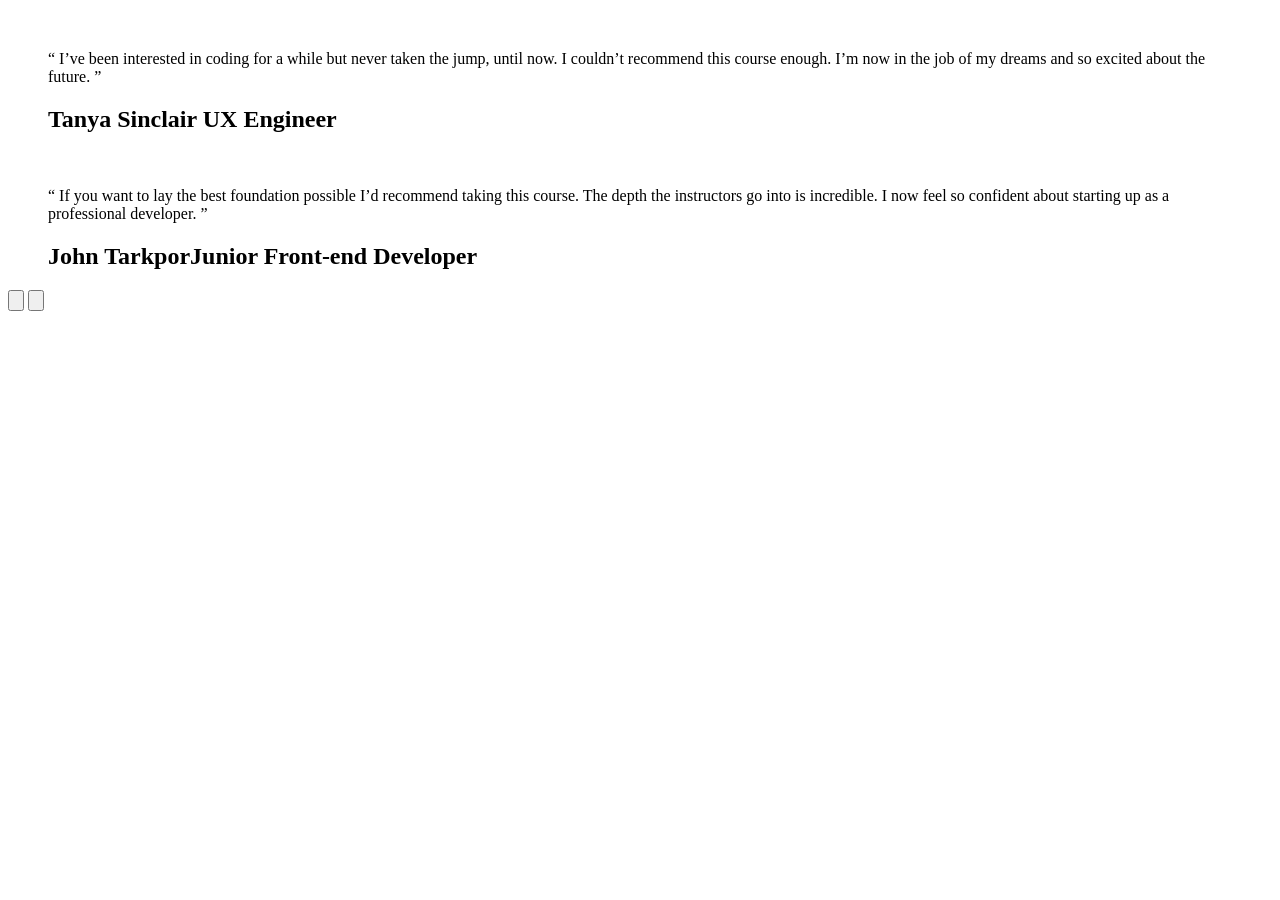
==== src/index.html @ bf30a0af "Initial commit and some work done" ====
<!DOCTYPE html>
<html lang="en">
<head>
  <meta charset="UTF-8">
  <meta name="viewport" content="width=device-width, initial-scale=1.0"> 
  <link rel="preconnect" href="https://fonts.googleapis.com">
  <link rel="preconnect" href="https://fonts.gstatic.com" crossorigin>
  <link href="https://fonts.googleapis.com/css2?family=Inter:wght@300;500;700&display=swap" rel="stylesheet">
  <link rel="icon" type="image/png" sizes="32x32" href="./images/favicon-32x32.png">
  <link rel="stylesheet" href="css/index.css">
  <title>Coding Bootcamp Testimonials Slider</title>
  <script src="app.js" defer></script>
</head>
<body>
  <main>
      <div class="slider">
        <blockquote class="sliderCard">
          <img src="assets/images/image-tanya.jpg" alt="">
          <div class="text">
            <p>“ I’ve been interested in coding for a while but never taken the jump, until now. 
              I couldn’t recommend this course enough. I’m now in the job of my dreams and so 
              excited about the future. ”</p>
            <h2>Tanya Sinclair <span>UX Engineer</span></h2>
          </div>
        </blockquote>
        <blockquote class="sliderCard">
          <img src="assets/images/image-john.jpg" alt="">
          <div class="text">
            <p>“ If you want to lay the best foundation possible I’d recommend taking this course. 
              The depth the instructors go into is incredible. I now feel so confident about 
              starting up as a professional developer. ”</p>
            <h2>John Tarkpor<span>Junior Front-end Developer</span></h2>
          </div>
        </blockquote>
      </div>
      <div class="arrowsWrapper">
        <button class="arrow">
          <img src="assets/images/icon-prev.svg" alt="">
        </button>
        <button class="arrow">
          <img src="assets/images/icon-next.svg" alt="">
        </button>
      </div>
  </main>
</body>
</html>
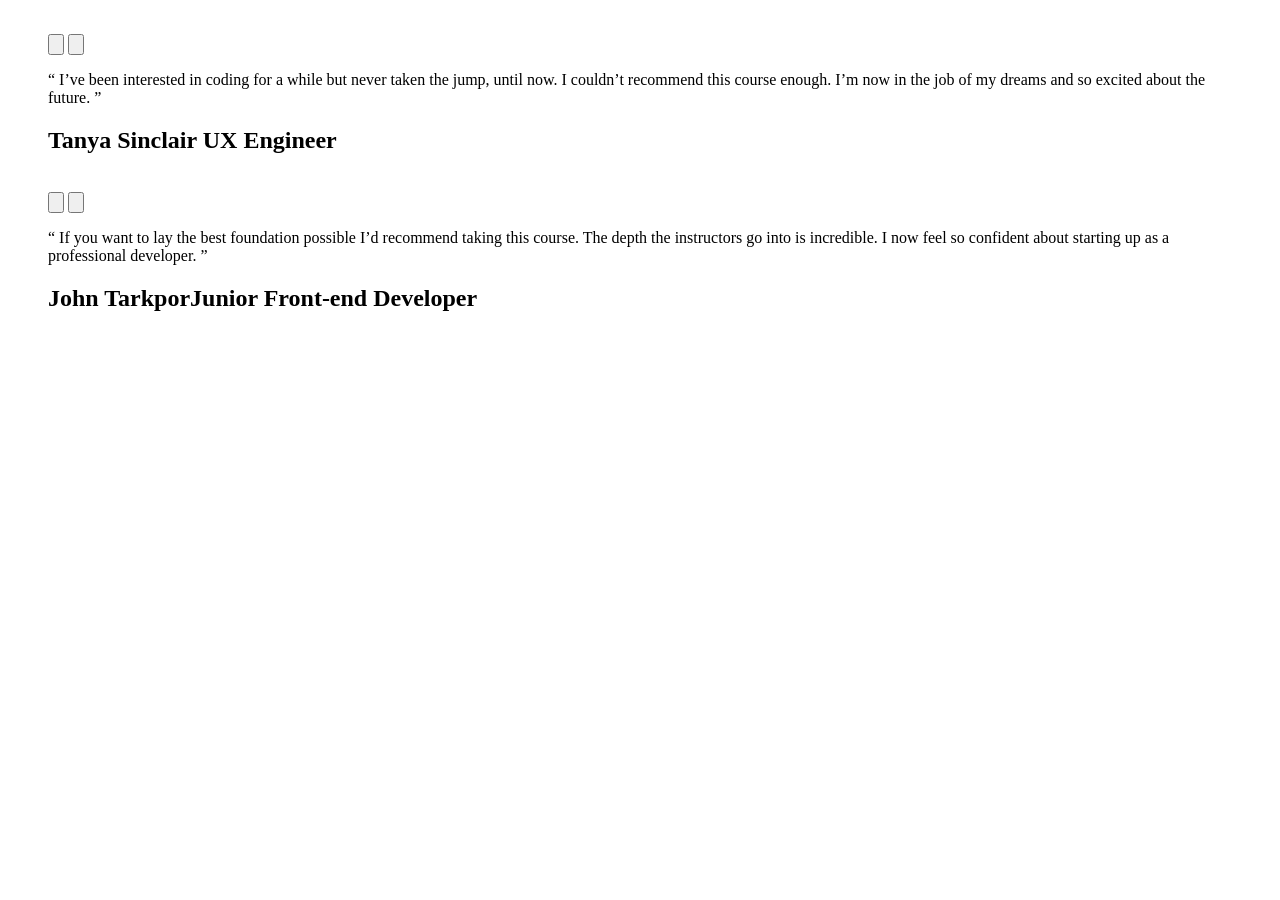
==== commit 31e7c626: "Mobile and desktop done" ====
--- a/src/index.html
+++ b/src/index.html
@@ -15,7 +15,15 @@
   <main>
       <div class="slider">
         <blockquote class="sliderCard">
-          <img src="assets/images/image-tanya.jpg" alt="">
+          <img src="assets/images/image-tanya.jpg" alt="" class="personImage">
+          <div class="arrowsWrapper">
+            <button class="arrow">
+              <img src="assets/images/icon-prev.svg" alt="">
+            </button>
+            <button class="arrow">
+              <img src="assets/images/icon-next.svg" alt="">
+            </button>
+          </div>
           <div class="text">
             <p>“ I’ve been interested in coding for a while but never taken the jump, until now. 
               I couldn’t recommend this course enough. I’m now in the job of my dreams and so 
@@ -24,7 +32,15 @@
           </div>
         </blockquote>
         <blockquote class="sliderCard">
-          <img src="assets/images/image-john.jpg" alt="">
+          <img src="assets/images/image-john.jpg" alt="" class="personImage">
+          <div class="arrowsWrapper">
+            <button class="arrow">
+              <img src="assets/images/icon-prev.svg" alt="">
+            </button>
+            <button class="arrow">
+              <img src="assets/images/icon-next.svg" alt="">
+            </button>
+          </div>
           <div class="text">
             <p>“ If you want to lay the best foundation possible I’d recommend taking this course. 
               The depth the instructors go into is incredible. I now feel so confident about 
@@ -33,14 +49,6 @@
           </div>
         </blockquote>
       </div>
-      <div class="arrowsWrapper">
-        <button class="arrow">
-          <img src="assets/images/icon-prev.svg" alt="">
-        </button>
-        <button class="arrow">
-          <img src="assets/images/icon-next.svg" alt="">
-        </button>
-      </div>
   </main>
 </body>
 </html>
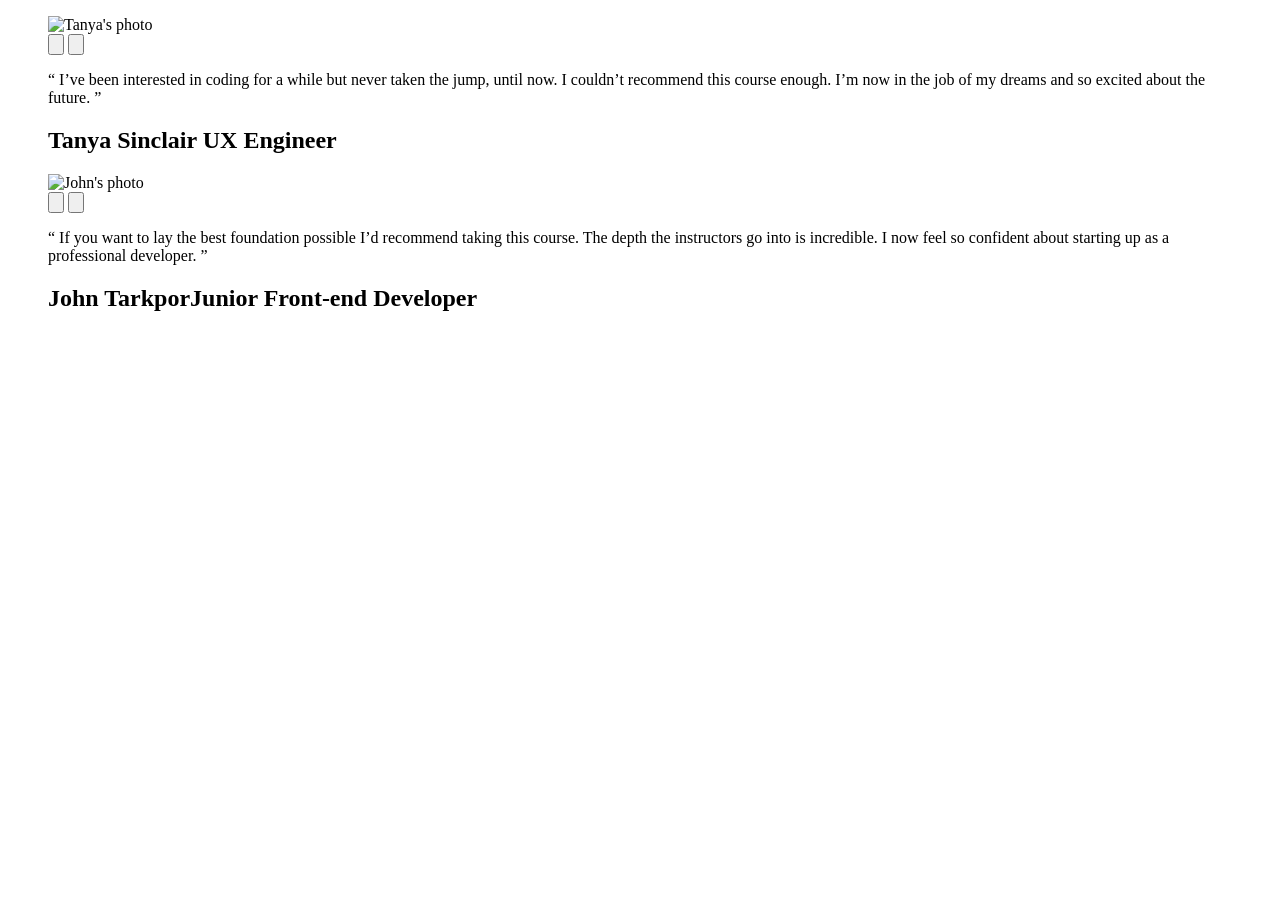
==== commit a206bdcb: "Project done, before build" ====
--- a/src/index.html
+++ b/src/index.html
@@ -15,12 +15,12 @@
   <main>
       <div class="slider">
         <blockquote class="sliderCard">
-          <img src="assets/images/image-tanya.jpg" alt="" class="personImage">
+          <img src="assets/images/image-tanya.jpg" alt="Tanya's photo" class="personImage">
           <div class="arrowsWrapper">
-            <button class="arrow">
+            <button class="arrow prevArrow" aria-label="Previous slide"> 
               <img src="assets/images/icon-prev.svg" alt="">
             </button>
-            <button class="arrow">
+            <button class="arrow nextArrow" aria-label="Next slide">
               <img src="assets/images/icon-next.svg" alt="">
             </button>
           </div>
@@ -32,12 +32,12 @@
           </div>
         </blockquote>
         <blockquote class="sliderCard">
-          <img src="assets/images/image-john.jpg" alt="" class="personImage">
+          <img src="assets/images/image-john.jpg" alt="John's photo" class="personImage">
           <div class="arrowsWrapper">
-            <button class="arrow">
+            <button class="arrow prevArrow" aria-label="Previous slide">
               <img src="assets/images/icon-prev.svg" alt="">
             </button>
-            <button class="arrow">
+            <button class="arrow nextArrow" aria-label="Next slide">
               <img src="assets/images/icon-next.svg" alt="">
             </button>
           </div>
